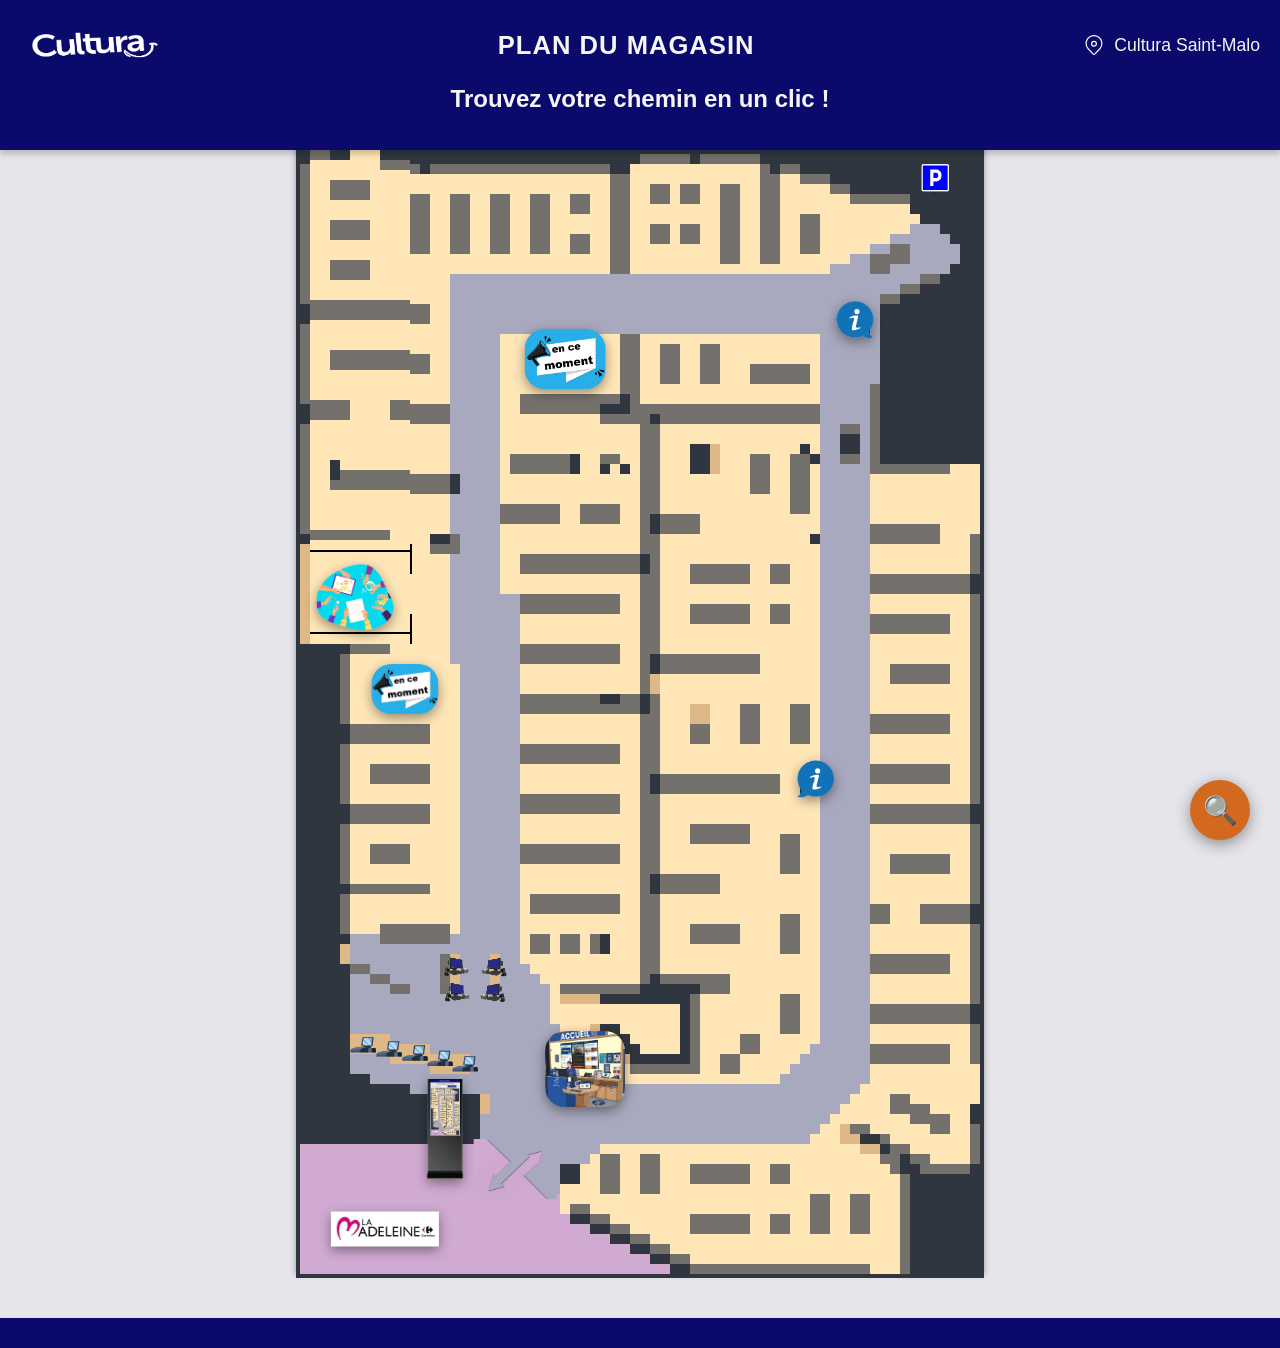
==== index.html @ d707e1c8 "Add files via upload" ====
<!DOCTYPE html>
<html lang="fr">
<head>
    <meta charset="UTF-8">
    <meta name="viewport" content="width=device-width, initial-scale=1.0">
    <title>Projet Stage Prepa.Num.</title>
    <link rel="manifest" href="manifest.json">
    <link rel="stylesheet" href="./css/styles.css">
    <script src="data/dataProduitsCultura.js" defer></script>
    <script src="data/dataPlanMagasin.js" defer></script>
    <script src="./data/dataetiquettagerayon.js" defer></script>
    <script src="./data/datatrajets.js" defer></script>
    <script src="./js/script.js" defer></script>
</head>

<body>
    <!-- Zone En-Tête -->
    <header class="headerDocument">
        <a href="/index.html" class="imglink">
            <img src="./img/logo_cultura.png" alt="Logo Cultura blanc" width="150" height="50">
        </a>
        
        <h1 class="titreDocument">Plan du magasin</h1>
        
        <address class="adresseMagasin">
            <img src="./img/icon_local.svg" alt="Icône de localisation blanc" width="24" height="24">
            <span>Cultura Saint-Malo</span>
        </address>

        <h2 class="sousTitreDocument">Trouvez votre chemin en un clic !</h2>
    </header>

    <!-- Début du contenu principal -->
    <main>
        <!-- Zone de recherche -->        
        <button 
         type="button" 
        id="boutonFlottant" 
        onclick="ouvrirPopup()"
        aria-label="Ouvrir la recherche de rayon"
        title="Cliquez pour ouvrir le formulaire de recherche"
        >🔍</button>

        <button type="button"
        id="boutonEffacer" 
        onclick="effacerTrajetManuel()"
        aria-label="Effacer le trajet affiché"
        title="Cliquez pour effacer le trajet affiché"
        >❌ Effacer le trajet</button>

        <div 
            id="popupRecherche" 
            class="fenetre-modal"
            role="dialog"
            aria-labelledby="popupTitle"
            aria-modal="true"
        >
            <div class="contenu-modal">
                <span 
                    class="croixFermer" 
                    onclick="fermerPopup()"
                    role="button"
                    tabindex="0"
                    aria-label="Fermer la modale"
                    onkeydown="if(event.key==='Enter' || event.key===' ') fermerPopup()"
                >&times;</span>
                
                <h3 id="popupTitle" style="color: #2F3640; margin-top: 0;">Que cherchez-vous ? 🗺️</h3>
                
                <div class="barreDeRecherche">
                    <label for="saisieUtilisateur" style="display: none;">Rechercher un rayon</label>
                    <input 
                        type="text" 
                        id="saisieUtilisateur" 
                        list="suggestionsRayons" 
                        placeholder="Rechercher un rayon..."
                        aria-describedby="messageInfo"
                        aria-label="Champ de recherche de rayon"
                    >
                    <!-- Datalist pour l'autocomplétion -->
                    <datalist id="suggestionsRayons"></datalist>
                    
                    <button 
                        type="button" 
                        id="boutonChercher" 
                        onclick="lancerRecherche()"
                        aria-label="Rechercher le chemin vers le rayon"
                    >Trouver le chemin</button>
                    <p id="messageInfo" role="status" aria-live="polite"></p>
                </div>
            </div>
        </div>

        <!-- Mise en forme du Plan : grille générée par JavaScript -->
        <div 
            class="magasinContainer" 
            id="grilleMagasin"
            role="img"
            aria-label="Plan du magasin Cultura avec zones interactives représentant les rayons"
        >

            <img 
                src="./img/borneTactile.png" 
                alt="Borne de recherche interactive" 
                class="maBorne" 
                id="maBorne"
                aria-label="Borne d'accueil"
            >
            <img 
                src="./img/accueilCultura_ia.jpg" 
                alt="Accueil magasin"
                class="accueilMagasin"
                id="accueilMagasin"
                aria-label="Accueil du magasin avec une hôtesse d'accueil virtuelle"
            >
            <img
                src="./img/imgAtelier.png" 
                alt="Atelier" 
                class="atelier"
                id="atelier"
                aria-label="Zone de l'atelier de loisirs créatifs"
            >
            <img
                src="./img/imgOffresPromo.png" 
                alt="Zone opérations 1" 
                class="zoneOP1"
                id="zoneOP1"
                aria-label="Zone d'offres promotionnelles 1"
            >
            <img 
                src="./img/imgOffresPromo.png" 
                alt="Zone opérations 2"
                class="zoneOP2"
                id="zoneOP2"
                aria-label="Zone d'offres promotionnelles 2"
            >
            <img 
                src="./img/flecheDirection.png" 
                alt="Flèche direction"
                class="flecheDirection"
                id="flecheDirection"
                aria-label="Flèche indiquant la direction à suivre"
            >
            <img 
                src="./img/CaissesAutomatiques.png" 
                alt="Caisses automatiques"
                class="caissesAutomatiques"
                id="caissesAutomatiques"
                aria-label="Zone des caisses automatiques"
            >
            <img 
                src="./img/CaissesLigne.png" 
                alt="Ligne de caisses" 
                class="caissesLigne"
                id="caissesLigne"
                aria-label="Zone de la ligne de caisses"
            >
            <img 
                src="./img/BulleInfoDroit.png" 
                alt="Information accueil Librairie" 
                class="accueilLibrairie"
                id="accueilLibrairie"
                aria-label="Information sur l'accueil de la librairie"
            >
            <img 
                src="./img/BulleInfoGauche.png" 
                alt="Information accueil Mvln" 
                class="accueilMvln"
                id="accueilMvln"
                aria-label="Information sur l'accueil de la musique et du cinéma"
            >
            <img 
                src="./img/iconParking.svg" 
                alt="Parking à proximité" 
                class="Parking" 
                id="Parking"
                aria-label="Indication de parking à proximité du magasin"
            >
            <img 
                src="./img/logo_LaMadeleine.jpg" 
                alt="Galerie La Madeleine & Carrefour" 
                class="laMadeleine" 
                id="laMadeleine"
                aria-label="Logo de la Galerie La Madeleine & Carrefour"
            >
    </div>
        <!-- Infobulle flottante affichée au survol des rayons -->
        <div 
            id="infobulle-rayon" 
            class="infobulle hidden"
            role="tooltip"
            aria-live="polite"
        ></div>
    </main>

    <!-- Zone Pied de Page -->
    <footer>
    </footer>
</body>
</html>
---- css/styles.css ----
/* VARIABLES & RESET */
:root {
    --couleur-primaire: rgb(10, 10, 108);
    --couleur-secondaire: chocolate;
    --fond-page: rgb(229, 229, 235);
    --text-blanc: whitesmoke;
}

body {
    background-color: var(--fond-page);
    font-family: 'Segoe UI', Roboto, Helvetica, Arial, sans-serif;
    margin: 0;
    padding: 0;
}



/*EN-TÊTE & PIED DE PAGE */
header, footer {
    display: flex;
    align-items: center;
    background-color: var(--couleur-primaire);
    color: var(--text-blanc);
    padding: 15px 40px;
    box-shadow: 0 4px 6px rgba(0, 0, 0, 0.2);
}

header {
    position: sticky;
    top: 0;
    z-index: 4000;
    justify-content: space-between;
    height: 150px;
    box-sizing: border-box;
}

.headerDocument {
    display: flex;
    flex-wrap: wrap; /* Autorise les éléments à passer à la ligne */
    justify-content: space-between; /* Espace le logo, le h1 et l'adresse sur la première ligne */
    align-items: center; /* Centre verticalement les éléments de la première ligne */
    padding: 20px; /* Optionnel : pour aérer l'en-tête */
}

.imglink {
    display: flex;  /* Évite les marges fantômes sous l'image */
}

.imglink img {
    transition: transform 0.3s ease; /* Rend le zoom du logo fluide et doux */
    will-change: transform; /* Optimisation GPU */
}

.imglink:hover img {
    transform: scale(1.05); /* Léger zoom au survol */
}

.titreDocument {
    margin: 0;
    font-size: 1.6rem;
    text-transform: uppercase;
    letter-spacing: 1px;
    text-align: center;
    flex-grow: 1; /* Permet au h1 de prendre l'espace central disponible */
}

.sousTitreDocument {
    width: 100%; /* Force l'élément à prendre toute la largeur, le poussant en dessous */
    text-align: center; 
    margin-top: 15px; 
}

.adresseMagasin {
    display: flex;
    align-items: center;
    gap: 8px;
    font-style: normal;
    font-size: 1.1rem;
    font-weight: 500;
}

.adresseMagasin img {
    filter: brightness(0) invert(0.96); /* Blanchit l'icône SVG pour l'en-tête */
}

/* RECHERCHE & MODALE */
#boutonFlottant {
    position: fixed;
    bottom:60px;
    right: 30px;
    width: 60px;
    height: 60px;
    border-radius: 50%;
    background-color: var(--couleur-secondaire);
    color: white;
    border: none;
    box-shadow: 0 4px 15px rgba(0, 0, 0, 0.4);
    cursor: pointer;
    z-index: 5000;
    font-size: 28px;
    display: flex;
    align-items: center;
    justify-content: center;
    transition: all 0.3s ease;
}

#boutonFlottant:hover {
    transform: scale(1.1);
}

#boutonFlottant:active {
    transform: scale(0.95);
}

.fenetre-modal {
    display: none;
    position: fixed;
    top: 0;
    left: 0;
    width: 100%;
    height: 100%;
    background-color: rgba(0, 0, 0, 0.6);
    z-index: 6000;
    place-items: center;
}

.fenetre-modal.show {
    display: grid;
}

.contenu-modal {
    background: white;
    padding: 25px;
    border-radius: 15px;
    width: 90%;
    max-width: 400px;
    position: relative;
    box-shadow: 0 5px 25px rgba(0, 0, 0, 0.5);
    animation: slideIn 0.3s ease;
}

/* Bouton pour effacer le trajet */
#boutonEffacer {
    position: fixed;
    bottom: 20px;
    left: 30px;
    padding: 15px 25px;
    border-radius: 30px;
    background-color: var(--couleur-primaire);
    color: var(--text-blanc);
    border: none;
    box-shadow: 0 4px 15px rgba(0, 0, 0, 0.4);
    cursor: pointer;
    z-index: 5000;
    font-size: 16px;
    font-weight: bold;
    /* Le bouton est invisible par défaut et placé un peu plus bas */
    opacity: 0;
    visibility: hidden;
    transform: translateY(20px);
    transition: all 0.3s ease;
}

/* Classe ajoutée par le JavaScript pour faire apparaître le bouton */
#boutonEffacer.visible {
    opacity: 1;
    visibility: visible;
    transform: translateY(0); /* Le bouton remonte doucement à sa place */
}

#boutonEffacer:active {
    transform: scale(0.95);
}

@keyframes slideIn {
    from {
        opacity: 0;
        transform: translateY(-20px);
    }
    to {
        opacity: 1;
        transform: translateY(0);
    }
}

/* Bouton fermer (la croix de la pop-up) */
.croixFermer {
    position: absolute;
    top: 10px;
    right: 15px;
    font-size: 30px;
    color: #aaa;
    cursor: pointer;
    transition: color 0.2s;
    user-select: none;
}

.croixFermer:hover {
    color: black;
}

.croixFermer:focus {
    outline: 2px solid var(--couleur-primaire);
    outline-offset: 2px;
}

.barreDeRecherche {
    display: flex;
    flex-direction: column;
    gap: 12px;
}

.barreDeRecherche input {
    padding: 12px;
    border: 2px solid #ccc;
    border-radius: 6px;
    font-size: 14px;
    font-family: inherit;
    transition: border-color 0.3s;
}

.barreDeRecherche input:focus {
    outline: none;
    border-color: var(--couleur-primaire);
    box-shadow: 0 0 0 3px rgba(10, 10, 108, 0.1);
}

.barreDeRecherche input::placeholder {
    color: #999;
}

.barreDeRecherche button {
    padding: 12px 20px;
    background-color: var(--couleur-primaire);
    color: white;
    border: none;
    border-radius: 6px;
    cursor: pointer;
    font-size: 14px;
    font-weight: bold;
    min-height: 44px;
}

.barreDeRecherche button:focus {
    outline: 2px solid var(--couleur-secondaire);
    outline-offset: 2px;
}

.barreDeRecherche button:hover {
    transform: translateY(-2px);
    box-shadow: 0 6px 20px rgba(0, 0, 0, 0.3);
}

.barreDeRecherche button:active {
    transform: translateY(0);
}

#messageInfo {
    min-height: 20px;
    font-size: 12px;
    margin: 0;
    font-weight: 500;
}

/*PLAN DU MAGASIN & ICÔNES SUPERPOSÉES */
.magasinContainer {
    transform: scaleY(-1);
    display: grid;
    grid-template-columns: repeat(68, 10px);
    grid-template-rows: repeat(112, 10px);
    min-height: 1100px;
    width: max-content;
    margin: 0 auto 40px auto;
    border: 4px solid #2F3640;
    box-shadow: 0 4px 6px rgba(0, 0, 0, 0.35);
    position: relative;
}

/* 1. On prépare les cases du plan pour qu'elles puissent retenir une image */
.magasinContainer > div > div {
    width: 10px;
    height: 10px;
    position: relative; /* CRUCIAL : L'image se calera par rapport à cette case */
}

.magasinContainer img {
    position: absolute;
    top: 50%;
    left: 50%;
    /* Le translate centre l'image, le scaleY(-1) la remet à l'endroit */
    transform: translate(-50%, -50%) scaleY(-1);
    pointer-events: none;
    object-fit: contain;

    
}


#maBorne {
    width: auto; 
    height: 100px;
    filter: drop-shadow(0px 4px 6px rgba(0,0,0,0.4));
    animation: battement 2s infinite;
}
#flecheDirection {
    width: auto; 
    height: 60px;
}
#accueilMagasin {
    width: 80px; 
    height: auto;
    border-radius: 20px;
    filter: drop-shadow(0px 4px 6px rgba(0,0,0,0.4));
}
#atelier {
    width: auto; 
    height: 70px;
    border-radius: 20px;
    filter: drop-shadow(0px 4px 6px rgba(0,0,0,0.4));
}
#zoneOP1 {
    width: auto; 
    height: 60px;
    border-radius: 20px;
    filter: drop-shadow(0px 4px 6px rgba(0,0,0,0.4));
}
#zoneOP2 {
    width: auto; 
    height: 50px;
    border-radius: 20px;
    filter: drop-shadow(0px 4px 6px rgba(0,0,0,0.4));
}

#caissesAutomatiques {
    width: auto; 
    height: 50px;
}
#caissesLigne {
    width: auto; 
    height: 80px;
}
#accueilLibrairie {
    width: auto; 
    height: 40px;
    filter: drop-shadow(0px 4px 6px rgba(0,0,0,0.4));
}
#accueilMvln {
    width: auto; 
    height: 40px;
    filter: drop-shadow(0px 4px 6px rgba(0,0,0,0.4));
}
#Parking {
    width: auto; 
    height: 30px;
}
#laMadeleine {
    width: auto; 
    height: 35px;
    filter: drop-shadow(0px 4px 6px rgba(0,0,0,0.4));
}



/* Animations visuelles */
@keyframes battement {
    0%, 100% { 
        opacity: 1; 
        transform: translate(-50%, -50%) scaleY(-1) scale(1); 
    }
    50% { 
        opacity: 0.7; 
        /* On garde le centrage et l'inversion, on ajoute juste le rétrécissement */
        transform: translate(-50%, -50%) scaleY(-1) scale(0.95); 
    }
}

@keyframes trajetBrillance {
    0%, 100% {
        box-shadow: inset 0 0 5px var(--couleur-secondaire);
    }
    50% {
        box-shadow: inset 0 0 10px var(--couleur-secondaire), 0 0 8px var(--couleur-secondaire);
    }
}

/* Animation d'apparition douce */
@keyframes fadeIn {
    from { opacity: 0;}
    to { opacity: 1; }
}

@keyframes pulsationCible {
    0% {
        transform: scale(1);
        box-shadow: 0 0 0 0 rgba(210, 105, 30, 0.7); 
    }
    70% {
        transform: scale(1.6); 
        box-shadow: 0 0 0 10px rgba(210, 105, 30, 0); 
    }
    100% {
        transform: scale(1);
        box-shadow: 0 0 0 0 rgba(210, 105, 30, 0);
    }
}

/* Textures et classes de base */
.magasinContainer > div > div {
    width: 10px;
    height: 10px;
    z-index: 5;
}

/* Raccourci pour les bords */
.borderTop { border-top: 2px solid black; background-color: #ffe6b7; }
.borderBottom { border-bottom: 2px solid black; background-color: #ffe6b7; }
.borderLeft { border-left: 2px solid black; background-color: #ffe6b7; }

/* Textures */
.black { background-color: #2F3640; }
.parquet { background-color: #ffe6b7; }
.moquette { background-color: rgb(168, 168, 190); }
.galerie { background-color: #d0aad1; }

.rayon { background-color: #74706c; cursor: pointer; transition: 0.2s; }
.rayon:hover { background-color: #a09c98; }

.bois { background-color: burlywood; cursor: pointer; transition: 0.2s; }
.bois:hover { background-color: #edc9af; }

.trajetAllume {
    background-color: var(--couleur-secondaire) !important;
    box-shadow: inset 0 0 5px var(--couleur-secondaire) !important;
    transition: background-color 0.5s ease, box-shadow 0.5s ease;
    animation: trajetBrillance 1.5s ease-in-out infinite;
}

.cibleAtteinte {
    background-color: #ff3333 !important; 
    border-radius: 50%; /* Arrondit la case pour faire un point de repère */
    animation: pulsationCible 1.5s infinite;
    z-index: 50; /* Passe au-dessus des autres cases */
    position: relative; /* Nécessaire pour que le z-index fonctionne */
}

/* NFOBULLE FLOTTANTE */
.infobulle {
    position: fixed;
    background-color: rgba(0, 47, 108, 0.9);
    color: white;
    padding: 8px 14px;
    border-radius: 8px;
    font-size: 14px;
    font-weight: bold;
    pointer-events: none;
    z-index: 9999;
    box-shadow: 0 4px 10px rgba(0, 0, 0, 0.3);
    white-space: nowrap;
    opacity: 1;
    transition: opacity 0.2s ease-in-out;
}

.infobulle.hidden {
    opacity: 0;
    visibility: hidden;
}

.zone-interactive {
    cursor: pointer;
}



/* RESPONSIVE & MOBILE */
@media (max-width: 1024px) {
    .magasinContainer, .calqueImages {
        grid-template-columns: repeat(68, 10px);
        grid-template-rows: repeat(118, 10px);
    }

    .magasinContainer > div > div {
        width: 12px;
        height: 12px;
    }
}

@media (max-width: 768px) {
    header {
        height: auto;
        flex-direction: column;
        gap: 10px;
        padding: 10px 20px;
    }

    .headerDocument {
        flex-direction: column;
        gap: 10px;
    }

    .imglink img {
        width: 120px;
        height: auto;
    }

    .titreDocument {
        font-size: 1.3rem;
        width: 100%;
    }

    .adresseMagasin {
        font-size: 0.95rem;
        width: 100%;
        justify-content: center;
    }

    .sousTitreDocument {
        font-size: 0.95rem;
    }

    /* Plan du magasin : adapter la taille sur petit écran */
    .magasinContainer, .calqueImages {
        grid-template-columns: repeat(68, 10px);
        grid-template-rows: repeat(118, 10px);
    }
    .magasinContainer {
        min-height: auto;
        margin-bottom: 20px;
    }

    .magasinContainer > div > div {
        width: 10px;
        height: 10px;
    }

    /* Bouton flottant accessible au touch */
    #boutonFlottant {
        width: 56px;
        height: 56px;
        bottom: 20px;
        right: 20px;
        font-size: 24px;
    }

    /* Modale responsive */
    .contenu-modal {
        width: 95%;
        padding: 20px;
        max-width: 100%;
    }

    .barreDeRecherche input,
    .barreDeRecherche button {
        font-size: 16px; /* Évite le zoom sur iOS */
        min-height: 44px; /* Zone touchable WCAG */
    }

    /* Infobulle plus compacte */
    .infobulle {
        font-size: 12px;
        padding: 6px 10px;
        max-width: 85vw;
    }

    /* Images icônes légèrement réduites */
    .icon-overlay {
        max-width: 24px;
        max-height: 24px;
    }
}

@media (max-width: 480px) {
    body {
        font-size: 14px;
    }

    header {
        padding: 8px 15px;
    }

    .titreDocument {
        font-size: 1.1rem;
    }

    .adresseMagasin {
        font-size: 0.85rem;
    }

    /* Plan encore plus compact */
    .magasinContainer, .calqueImages {
        grid-template-columns: repeat(68, 8px);
        grid-template-rows: repeat(118, 8px);
    }

    .magasinContainer {
        border-width: 2px;
        grid-auto-rows: 8px;
    }

    .magasinContainer > div > div {
        width: 8px;
        height: 8px;
    }

    #boutonFlottant {
        width: 50px;
        height: 50px;
        font-size: 20px;
    }

    .contenu-modal {
        padding: 15px;
        border-radius: 10px;
    }

    .barreDeRecherche {
        gap: 10px;
    }

    .barreDeRecherche input,
    .barreDeRecherche button {
        font-size: 16px;
        padding: 10px;
        min-height: 44px;
    }

    .infobulle {
        font-size: 11px;
        padding: 5px 8px;
    }
}
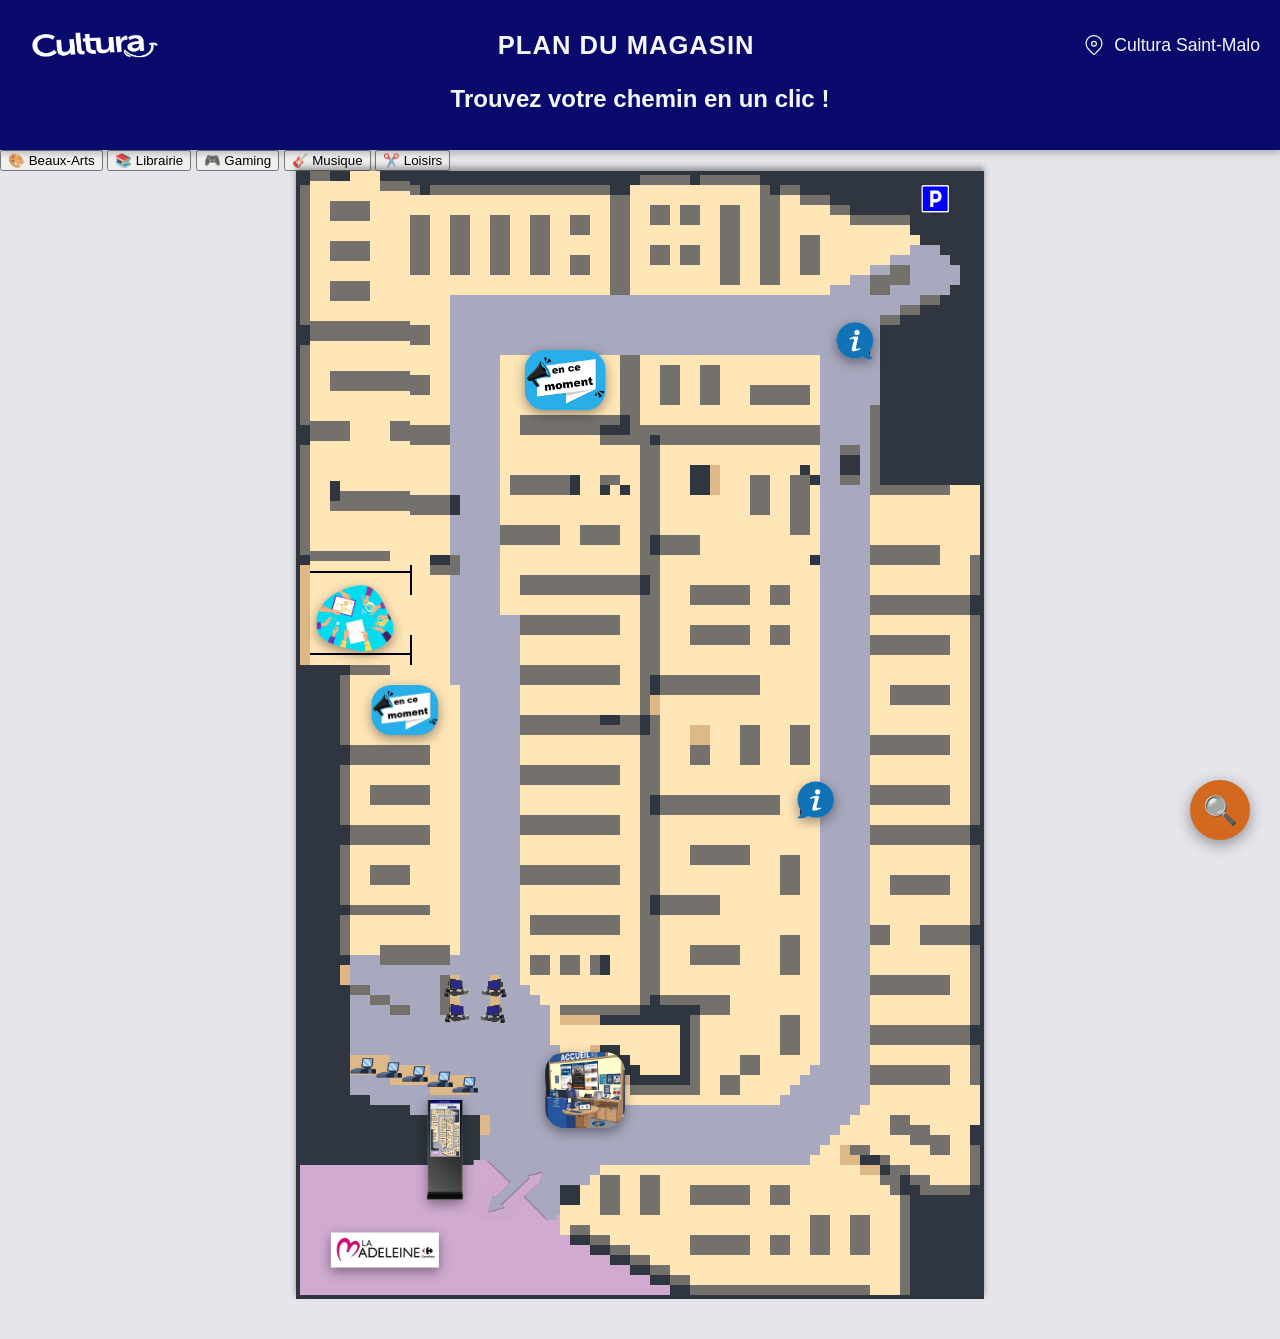
==== commit d8e71fff: "Refactor index.html structure and layout" ====
--- a/index.html
+++ b/index.html
@@ -31,7 +31,17 @@
     </header>
 
     <!-- Début du contenu principal -->
-    <main>
+    <main class="layout-principal">
+        <aside class="colonne-gauche">
+            <div class="univers-container">
+                <button class="btn-univers" onclick="filtrerParUnivers('Beaux-Arts')">🎨 Beaux-Arts</button>
+                <button class="btn-univers" onclick="filtrerParUnivers('Livre')">📚 Librairie</button>
+                <button class="btn-univers" onclick="filtrerParUnivers('Gaming')">🎮 Gaming</button>
+                <button class="btn-univers" onclick="filtrerParUnivers('Musique')">🎸 Musique</button>
+                <button class="btn-univers" onclick="filtrerParUnivers('Loisirs Créatifs Adultes')">✂️ Loisirs</button>
+            </div>
+        </aside>
+
         <!-- Zone de recherche -->        
         <button 
          type="button" 
@@ -48,13 +58,7 @@
         title="Cliquez pour effacer le trajet affiché"
         >❌ Effacer le trajet</button>
 
-        <div 
-            id="popupRecherche" 
-            class="fenetre-modal"
-            role="dialog"
-            aria-labelledby="popupTitle"
-            aria-modal="true"
-        >
+        <div id="popupRecherche" class="fenetre-modal" role="dialog" aria-labelledby="popupTitle" aria-modal="true">
             <div class="contenu-modal">
                 <span 
                     class="croixFermer" 
@@ -91,11 +95,9 @@
             </div>
         </div>
 
+        <div class="colonne-droite">
         <!-- Mise en forme du Plan : grille générée par JavaScript -->
-        <div 
-            class="magasinContainer" 
-            id="grilleMagasin"
-            role="img"
+        <div  class="magasinContainer" id="grilleMagasin" role="img"
             aria-label="Plan du magasin Cultura avec zones interactives représentant les rayons"
         >
 
@@ -191,10 +193,9 @@
             role="tooltip"
             aria-live="polite"
         ></div>
+
+        </div>
     </main>
 
-    <!-- Zone Pied de Page -->
-    <footer>
-    </footer>
 </body>
-</html>+</html>
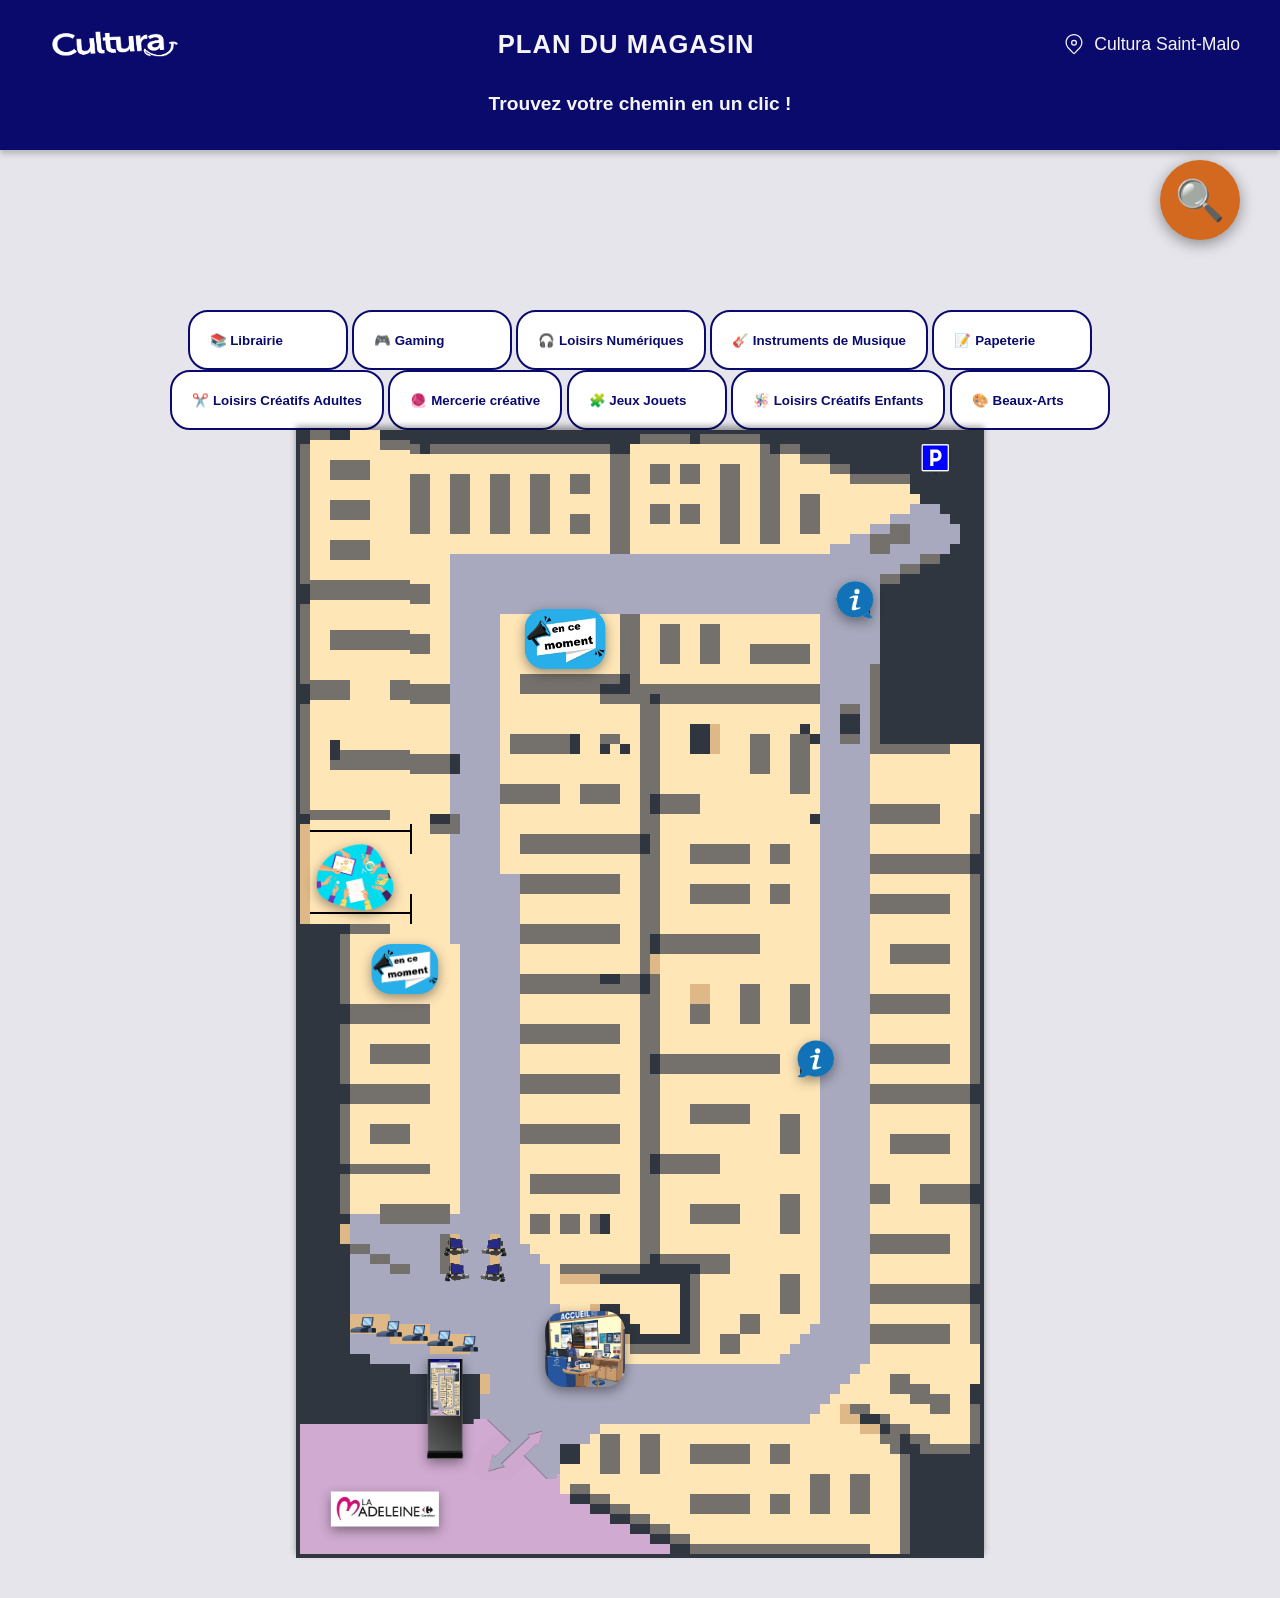
==== commit 1e806383: "Fix HTML structure and update button functionalities" ====
--- a/index.html
+++ b/index.html
@@ -31,24 +31,27 @@
     </header>
 
     <!-- Début du contenu principal -->
-    <main class="layout-principal">
-        <aside class="colonne-gauche">
-            <div class="univers-container">
-                <button class="btn-univers" onclick="filtrerParUnivers('Beaux-Arts')">🎨 Beaux-Arts</button>
-                <button class="btn-univers" onclick="filtrerParUnivers('Livre')">📚 Librairie</button>
-                <button class="btn-univers" onclick="filtrerParUnivers('Gaming')">🎮 Gaming</button>
-                <button class="btn-univers" onclick="filtrerParUnivers('Musique')">🎸 Musique</button>
-                <button class="btn-univers" onclick="filtrerParUnivers('Loisirs Créatifs Adultes')">✂️ Loisirs</button>
-            </div>
-        </aside>
-
-        <!-- Zone de recherche -->        
+    <main>
+        <div class="universContainerRight">
+            <button class="btn-univers" onclick="filtrerParUnivers('Livre')" title="Faire une recherche par univers">📚 Librairie</button>
+            <button class="btn-univers" onclick="filtrerParUnivers('Gaming')" title="Faire une recherche par univers">🎮 Gaming</button>
+            <button class="btn-univers" onclick="filtrerParUnivers('Loisirs Numériques')" title="Faire une recherche par univers">🎧 Loisirs Numériques</button>
+            <button class="btn-univers" onclick="filtrerParUnivers('Instruments Musique')" title="Faire une recherche par univers">🎸 Instruments de Musique</button>
+            <button class="btn-univers" onclick="filtrerParUnivers('Papeterie')" title="Faire une recherche par univers">📝 Papeterie</button>
+        </div>
+        <div class="universContainerLeft">
+            <button class="btn-univers" onclick="filtrerParUnivers('Loisirs Créatifs Adultes')" title="Faire une recherche par univers">✂️ Loisirs Créatifs Adultes</button>
+            <button class="btn-univers" onclick="filtrerParUnivers('Mercerie Couture')" title="Faire une recherche par univers">🧶 Mercerie créative</button>
+            <button class="btn-univers" onclick="filtrerParUnivers('Jeux Jouets')" title="Faire une recherche par univers">🧩 Jeux Jouets</button>
+            <button class="btn-univers" onclick="filtrerParUnivers('Loisirs Créatifs Enfants')" title="Faire une recherche par univers">🪅 Loisirs Créatifs Enfants</button>
+            <button class="btn-univers" onclick="filtrerParUnivers('Beaux-Arts')" title="Faire une recherche par univers">🎨 Beaux-Arts</button>
+        </div>
         <button 
-         type="button" 
-        id="boutonFlottant" 
-        onclick="ouvrirPopup()"
-        aria-label="Ouvrir la recherche de rayon"
-        title="Cliquez pour ouvrir le formulaire de recherche"
+            type="button" 
+            id="boutonFlottant" 
+            onclick="ouvrirPopup()"
+            aria-label="Ouvrir la recherche de rayon"
+            title="Cliquez pour ouvrir le formulaire de recherche"
         >🔍</button>
 
         <button type="button"
@@ -56,7 +59,7 @@
         onclick="effacerTrajetManuel()"
         aria-label="Effacer le trajet affiché"
         title="Cliquez pour effacer le trajet affiché"
-        >❌ Effacer le trajet</button>
+        >❌ Effacer la recherche</button>
 
         <div id="popupRecherche" class="fenetre-modal" role="dialog" aria-labelledby="popupTitle" aria-modal="true">
             <div class="contenu-modal">
@@ -66,13 +69,15 @@
                     role="button"
                     tabindex="0"
                     aria-label="Fermer la modale"
-                    onkeydown="if(event.key==='Enter' || event.key===' ') fermerPopup()"
-                >&times;</span>
-                
-                <h3 id="popupTitle" style="color: #2F3640; margin-top: 0;">Que cherchez-vous ? 🗺️</h3>
-                
-                <div class="barreDeRecherche">
-                    <label for="saisieUtilisateur" style="display: none;">Rechercher un rayon</label>
+                 onkeydown="if(event.key==='Enter' || event.key===' ') fermerPopup()"
+            >&times;</span>
+    
+            <h3 id="popupTitle" style="color: #2F3640; margin-top: 0;">Que cherchez-vous ? 🗺️</h3>
+    
+            <div class="barreDeRecherche">
+                <label for="saisieUtilisateur" style="display: none;">Rechercher un rayon</label>
+        
+        
                     <input 
                         type="text" 
                         id="saisieUtilisateur" 
@@ -81,26 +86,26 @@
                         aria-describedby="messageInfo"
                         aria-label="Champ de recherche de rayon"
                     >
-                    <!-- Datalist pour l'autocomplétion -->
-                    <datalist id="suggestionsRayons"></datalist>
-                    
-                    <button 
-                        type="button" 
-                        id="boutonChercher" 
-                        onclick="lancerRecherche()"
-                        aria-label="Rechercher le chemin vers le rayon"
+            
+
+                <datalist id="suggestionsRayons"></datalist>
+        
+                <button 
+                    type="button" 
+                    id="boutonChercher" 
+                    onclick="lancerRecherche()"
+                    aria-label="Rechercher le chemin vers le rayon"
                     >Trouver le chemin</button>
                     <p id="messageInfo" role="status" aria-live="polite"></p>
                 </div>
             </div>
-        </div>
-
-        <div class="colonne-droite">
+        
+        </div><!-- Zone de recherche --> 
+
         <!-- Mise en forme du Plan : grille générée par JavaScript -->
         <div  class="magasinContainer" id="grilleMagasin" role="img"
             aria-label="Plan du magasin Cultura avec zones interactives représentant les rayons"
         >
-
             <img 
                 src="./img/borneTactile.png" 
                 alt="Borne de recherche interactive" 
@@ -185,17 +190,13 @@
                 id="laMadeleine"
                 aria-label="Logo de la Galerie La Madeleine & Carrefour"
             >
-    </div>
+            
+            
+        </div>
+
         <!-- Infobulle flottante affichée au survol des rayons -->
-        <div 
-            id="infobulle-rayon" 
-            class="infobulle hidden"
-            role="tooltip"
-            aria-live="polite"
-        ></div>
-
+        <div id="infobulle-rayon" class="infobulle hidden" role="tooltip"aria-live="polite">
         </div>
     </main>
-
 </body>
-</html>
+</html> 
--- a/css/styles.css
+++ b/css/styles.css
@@ -13,10 +13,43 @@
     padding: 0;
 }
 
+main {
+    padding-top: 160px; 
+    display: flex;
+    flex-direction: column;
+    align-items: center;
+}
+
+.layout-principal {
+    display: grid;
+    /* 200px pour la colonne boutons, 1fr pour le reste de l'espace disponible */
+    grid-template-columns: 100px 1fr;
+    height: 100vh; /* Prend toute la hauteur de l'écran */
+    gap: 20px;
+    padding: 20px;
+}
+.colonne-gauche {
+    /* Garde les boutons fixés en haut à gauche */
+    position: sticky;
+    top: 150px; 
+    height: fit-content;
+}
+
+.univers-container {
+    display: flex;
+    flex-direction: column;
+    gap: 15px;
+}
+
+.colonne-droite {
+    /* Le plan s'adapte automatiquement à l'espace restant */
+    overflow: auto; 
+    width: 100%;
+}
 
 
 /*EN-TÊTE & PIED DE PAGE */
-header, footer {
+header {
     display: flex;
     align-items: center;
     background-color: var(--couleur-primaire);
@@ -39,7 +72,46 @@
     flex-wrap: wrap; /* Autorise les éléments à passer à la ligne */
     justify-content: space-between; /* Espace le logo, le h1 et l'adresse sur la première ligne */
     align-items: center; /* Centre verticalement les éléments de la première ligne */
-    padding: 20px; /* Optionnel : pour aérer l'en-tête */
+}
+
+
+.univers-container {
+    position: fixed;       /* Reste fixe par rapport à la fenêtre */
+    left: 10px;            /* Collé à gauche */
+    top: 180px;            /* Ajuste selon la hauteur de ton header */
+    z-index: 5000;
+    
+    display: flex;
+    flex-direction: column; /* C'est cette ligne qui met les boutons en colonne */
+    gap: 10px;              /* Espace entre les boutons */
+    
+    /* Pas besoin de justify-content ou flex-wrap ici */
+}
+
+.btn-univers {
+    min-width: 160px;
+    min-height: 60px;
+    padding: 12px 20px;
+    border-radius: 20px;
+    border: 2px solid var(--couleur-primaire);
+    background-color: #ffffff;
+    color: var(--couleur-primaire);
+    font-weight: bold;
+    cursor: pointer;
+    transition: all 0.3s ease; 
+    outline: none;
+    text-align: left;       /* Optionnel : aligne le texte à gauche dans le bouton */
+}
+
+.btn-univers:hover {
+    background-color: var(--couleur-primaire); 
+    color: #ffffff;   
+    transform: translateY(-5px) scale(1.05);
+    box-shadow: 0 5px 15px rgba(0,0,0,0.2); 
+}
+
+.btn-univers:active {
+    transform: translateY(0) scale(0.95); /* Le bouton s'écrase légèrement au clic */
 }
 
 .imglink {
@@ -67,7 +139,7 @@
 .sousTitreDocument {
     width: 100%; /* Force l'élément à prendre toute la largeur, le poussant en dessous */
     text-align: center; 
-    margin-top: 15px; 
+    font-size: 1.2rem;
 }
 
 .adresseMagasin {
@@ -83,21 +155,22 @@
     filter: brightness(0) invert(0.96); /* Blanchit l'icône SVG pour l'en-tête */
 }
 
+
 /* RECHERCHE & MODALE */
 #boutonFlottant {
+    z-index: 5000;
     position: fixed;
-    bottom:60px;
-    right: 30px;
-    width: 60px;
-    height: 60px;
+    top : 160px;
+    right: 40px;
+    width: 80px;
+    height: 80px;
     border-radius: 50%;
     background-color: var(--couleur-secondaire);
     color: white;
     border: none;
     box-shadow: 0 4px 15px rgba(0, 0, 0, 0.4);
     cursor: pointer;
-    z-index: 5000;
-    font-size: 28px;
+    font-size: 40px;
     display: flex;
     align-items: center;
     justify-content: center;
@@ -139,11 +212,13 @@
     animation: slideIn 0.3s ease;
 }
 
+
+
 /* Bouton pour effacer le trajet */
 #boutonEffacer {
     position: fixed;
     bottom: 20px;
-    left: 30px;
+    right: 30px;
     padding: 15px 25px;
     border-radius: 30px;
     background-color: var(--couleur-primaire);
@@ -627,4 +702,4 @@
         font-size: 11px;
         padding: 5px 8px;
     }
-}+}
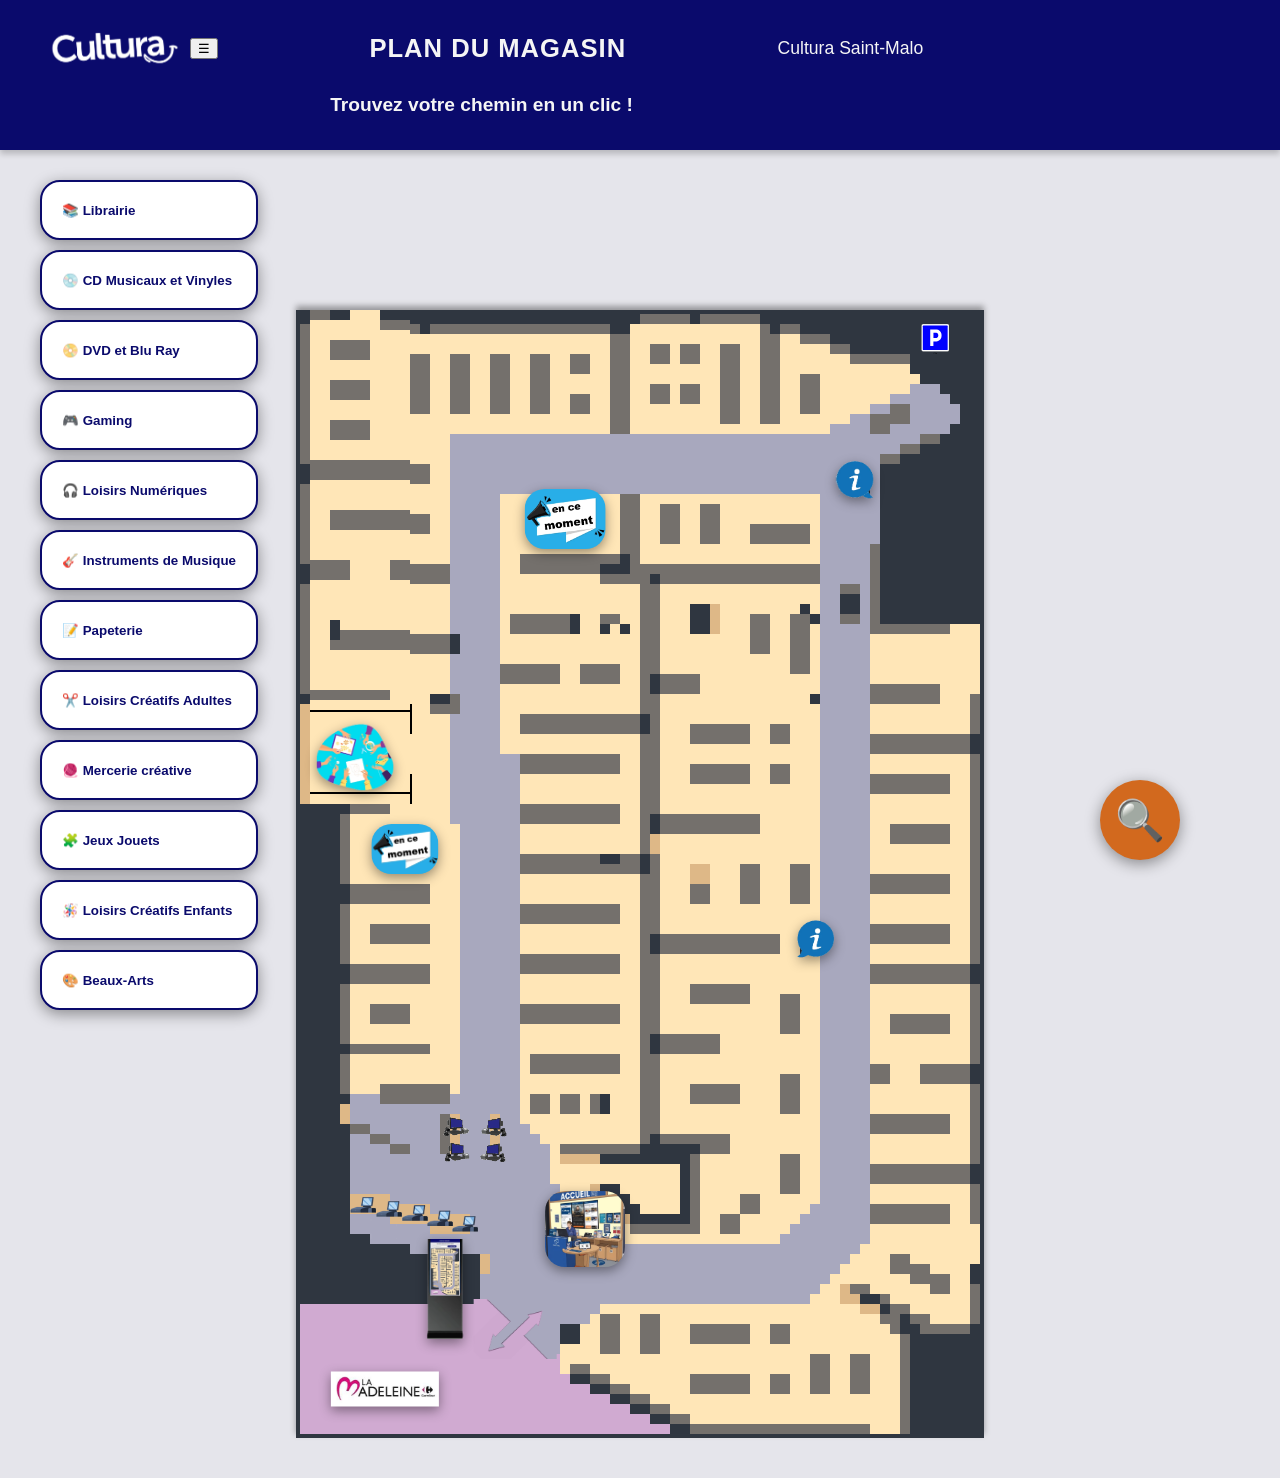
==== commit 5cebd54c: "Refactor index.html structure and update elements" ====
--- a/index.html
+++ b/index.html
@@ -9,57 +9,43 @@
     <script src="data/dataProduitsCultura.js" defer></script>
     <script src="data/dataPlanMagasin.js" defer></script>
     <script src="./data/dataetiquettagerayon.js" defer></script>
-    <script src="./data/datatrajets.js" defer></script>
+   <!-- <script src="./data/datatrajets.js" defer></script> --> 
     <script src="./js/script.js" defer></script>
 </head>
 
 <body>
     <!-- Zone En-Tête -->
-    <header class="headerDocument">
-        <a href="/index.html" class="imglink">
-            <img src="./img/logo_cultura.png" alt="Logo Cultura blanc" width="150" height="50">
-        </a>
+    <header>
+        <div class="headerDocument">
+            <a href="/index.html" class="imglink"><img src="./img/logo_cultura.png" alt="Logo Cultura" width="150px"></a>
+             <button id="menuToggle" aria-label="Ouvrir le menu">☰</button>
+             
+            <h1 class="titreDocument">Plan du magasin</h1>
         
-        <h1 class="titreDocument">Plan du magasin</h1>
-        
-        <address class="adresseMagasin">
-            <img src="./img/icon_local.svg" alt="Icône de localisation blanc" width="24" height="24">
-            <span>Cultura Saint-Malo</span>
-        </address>
+            <address class="adresseMagasin">Cultura Saint-Malo</address>
 
-        <h2 class="sousTitreDocument">Trouvez votre chemin en un clic !</h2>
+            <h2 class="sousTitreDocument">Trouvez votre chemin en un clic !</h2>
+        </div>
     </header>
 
-    <!-- Début du contenu principal -->
-    <main>
-        <div class="universContainerRight">
-            <button class="btn-univers" onclick="filtrerParUnivers('Livre')" title="Faire une recherche par univers">📚 Librairie</button>
-            <button class="btn-univers" onclick="filtrerParUnivers('Gaming')" title="Faire une recherche par univers">🎮 Gaming</button>
-            <button class="btn-univers" onclick="filtrerParUnivers('Loisirs Numériques')" title="Faire une recherche par univers">🎧 Loisirs Numériques</button>
-            <button class="btn-univers" onclick="filtrerParUnivers('Instruments Musique')" title="Faire une recherche par univers">🎸 Instruments de Musique</button>
-            <button class="btn-univers" onclick="filtrerParUnivers('Papeterie')" title="Faire une recherche par univers">📝 Papeterie</button>
-        </div>
-        <div class="universContainerLeft">
-            <button class="btn-univers" onclick="filtrerParUnivers('Loisirs Créatifs Adultes')" title="Faire une recherche par univers">✂️ Loisirs Créatifs Adultes</button>
-            <button class="btn-univers" onclick="filtrerParUnivers('Mercerie Couture')" title="Faire une recherche par univers">🧶 Mercerie créative</button>
-            <button class="btn-univers" onclick="filtrerParUnivers('Jeux Jouets')" title="Faire une recherche par univers">🧩 Jeux Jouets</button>
-            <button class="btn-univers" onclick="filtrerParUnivers('Loisirs Créatifs Enfants')" title="Faire une recherche par univers">🪅 Loisirs Créatifs Enfants</button>
-            <button class="btn-univers" onclick="filtrerParUnivers('Beaux-Arts')" title="Faire une recherche par univers">🎨 Beaux-Arts</button>
-        </div>
-        <button 
-            type="button" 
-            id="boutonFlottant" 
-            onclick="ouvrirPopup()"
-            aria-label="Ouvrir la recherche de rayon"
-            title="Cliquez pour ouvrir le formulaire de recherche"
-        >🔍</button>
-
-        <button type="button"
-        id="boutonEffacer" 
-        onclick="effacerTrajetManuel()"
-        aria-label="Effacer le trajet affiché"
-        title="Cliquez pour effacer le trajet affiché"
-        >❌ Effacer la recherche</button>
+    <div class="universContainerLeft" id="sideBarLeft">
+        <button class="btn-univers" onclick="filtrerParUnivers('Livre')" title="Faire une recherche par univers">📚 Librairie</button>
+        <button class="btn-univers" onclick="filtrerParUnivers('Musique')" title="Faire une recherche par univers">💿 CD Musicaux et Vinyles</button>
+        <button class="btn-univers" onclick="filtrerParUnivers('dvd blu ray')" title="Faire une recherche par univers">📀 DVD et Blu Ray</button>
+        <button class="btn-univers" onclick="filtrerParUnivers('Gaming')" title="Faire une recherche par univers">🎮 Gaming</button>
+        <button class="btn-univers" onclick="filtrerParUnivers('Loisirs Numériques')" title="Faire une recherche par univers">🎧 Loisirs Numériques</button>
+        <button class="btn-univers" onclick="filtrerParUnivers('Instruments de musique')" title="Faire une recherche par univers">🎸 Instruments de Musique</button>
+        <button class="btn-univers" onclick="filtrerParUnivers('Papeterie')" title="Faire une recherche par univers">📝 Papeterie</button>
+        <button class="btn-univers" onclick="filtrerParUnivers('Loisirs Créatifs Adultes')" title="Faire une recherche par univers">✂️ Loisirs Créatifs Adultes</button>
+        <button class="btn-univers" onclick="filtrerParUnivers('Mercerie')" title="Faire une recherche par univers">🧶 Mercerie créative</button>
+        <button class="btn-univers" onclick="filtrerParUnivers('Jeux Jouets')" title="Faire une recherche par univers">🧩 Jeux Jouets</button>
+        <button class="btn-univers" onclick="filtrerParUnivers('lce')" title="Faire une recherche par univers">🪅 Loisirs Créatifs Enfants</button>
+        <button class="btn-univers" onclick="filtrerParUnivers('Beaux-Arts')" title="Faire une recherche par univers">🎨 Beaux-Arts</button>
+    </div>
+  
+    <main id="mainWindow">
+        <button type="button" id="boutonFlottant" onclick="ouvrirPopup()" aria-label="Ouvrir la recherche de rayon" title="Cliquez pour ouvrir le formulaire de recherche">🔍</button>
+        <button type="button" id="boutonEffacer" onclick="effacerTrajetManuel()"aria-label="Effacer le trajet affiché" title="Cliquez pour effacer le trajet affiché">❌ Effacer la recherche</button>
 
         <div id="popupRecherche" class="fenetre-modal" role="dialog" aria-labelledby="popupTitle" aria-modal="true">
             <div class="contenu-modal">
@@ -69,10 +55,10 @@
                     role="button"
                     tabindex="0"
                     aria-label="Fermer la modale"
-                 onkeydown="if(event.key==='Enter' || event.key===' ') fermerPopup()"
+                    onkeydown="if(event.key==='Enter' || event.key===' ') fermerPopup()"
             >&times;</span>
     
-            <h3 id="popupTitle" style="color: #2F3640; margin-top: 0;">Que cherchez-vous ? 🗺️</h3>
+            <h3 id="popupTitle" style="color: #2F3640; margin-top: 0;">Que cherchez-vous ? ✍️</h3>
     
             <div class="barreDeRecherche">
                 <label for="saisieUtilisateur" style="display: none;">Rechercher un rayon</label>
@@ -190,8 +176,6 @@
                 id="laMadeleine"
                 aria-label="Logo de la Galerie La Madeleine & Carrefour"
             >
-            
-            
         </div>
 
         <!-- Infobulle flottante affichée au survol des rayons -->
@@ -199,4 +183,4 @@
         </div>
     </main>
 </body>
-</html> 
+</html>  
--- a/css/styles.css
+++ b/css/styles.css
@@ -20,32 +20,6 @@
     align-items: center;
 }
 
-.layout-principal {
-    display: grid;
-    /* 200px pour la colonne boutons, 1fr pour le reste de l'espace disponible */
-    grid-template-columns: 100px 1fr;
-    height: 100vh; /* Prend toute la hauteur de l'écran */
-    gap: 20px;
-    padding: 20px;
-}
-.colonne-gauche {
-    /* Garde les boutons fixés en haut à gauche */
-    position: sticky;
-    top: 150px; 
-    height: fit-content;
-}
-
-.univers-container {
-    display: flex;
-    flex-direction: column;
-    gap: 15px;
-}
-
-.colonne-droite {
-    /* Le plan s'adapte automatiquement à l'espace restant */
-    overflow: auto; 
-    width: 100%;
-}
 
 
 /*EN-TÊTE & PIED DE PAGE */
@@ -75,19 +49,27 @@
 }
 
 
-.univers-container {
-    position: fixed;       /* Reste fixe par rapport à la fenêtre */
-    left: 10px;            /* Collé à gauche */
-    top: 180px;            /* Ajuste selon la hauteur de ton header */
+.universContainerRight {
+    position: fixed;       
+    right: 40px;       
+    top: 180px;      
     z-index: 5000;
-    
-    display: flex;
-    flex-direction: column; /* C'est cette ligne qui met les boutons en colonne */
-    gap: 10px;              /* Espace entre les boutons */
-    
-    /* Pas besoin de justify-content ou flex-wrap ici */
-}
-
+    display: flex;
+    flex-direction: column; 
+    gap: 10px;           
+
+}
+
+.universContainerLeft{
+    position: fixed;       
+    left: 40px;       
+    top: 180px;      
+    z-index: 5000;
+    display: flex;
+    flex-direction: column; 
+    gap: 10px;           
+
+}
 .btn-univers {
     min-width: 160px;
     min-height: 60px;
@@ -100,7 +82,9 @@
     cursor: pointer;
     transition: all 0.3s ease; 
     outline: none;
-    text-align: left;       /* Optionnel : aligne le texte à gauche dans le bouton */
+    text-align: left; 
+    box-shadow: 0 4px 15px rgba(0, 0, 0, 0.4); 
+    
 }
 
 .btn-univers:hover {
@@ -119,7 +103,7 @@
 }
 
 .imglink img {
-    transition: transform 0.3s ease; /* Rend le zoom du logo fluide et doux */
+    transition: transform 0.3s ease; 
     will-change: transform; /* Optimisation GPU */
 }
 
@@ -160,8 +144,8 @@
 #boutonFlottant {
     z-index: 5000;
     position: fixed;
-    top : 160px;
-    right: 40px;
+    bottom : 40px;
+    right:100px;
     width: 80px;
     height: 80px;
     border-radius: 50%;
@@ -217,7 +201,7 @@
 /* Bouton pour effacer le trajet */
 #boutonEffacer {
     position: fixed;
-    bottom: 20px;
+    bottom: 10px;
     right: 30px;
     padding: 15px 25px;
     border-radius: 30px;
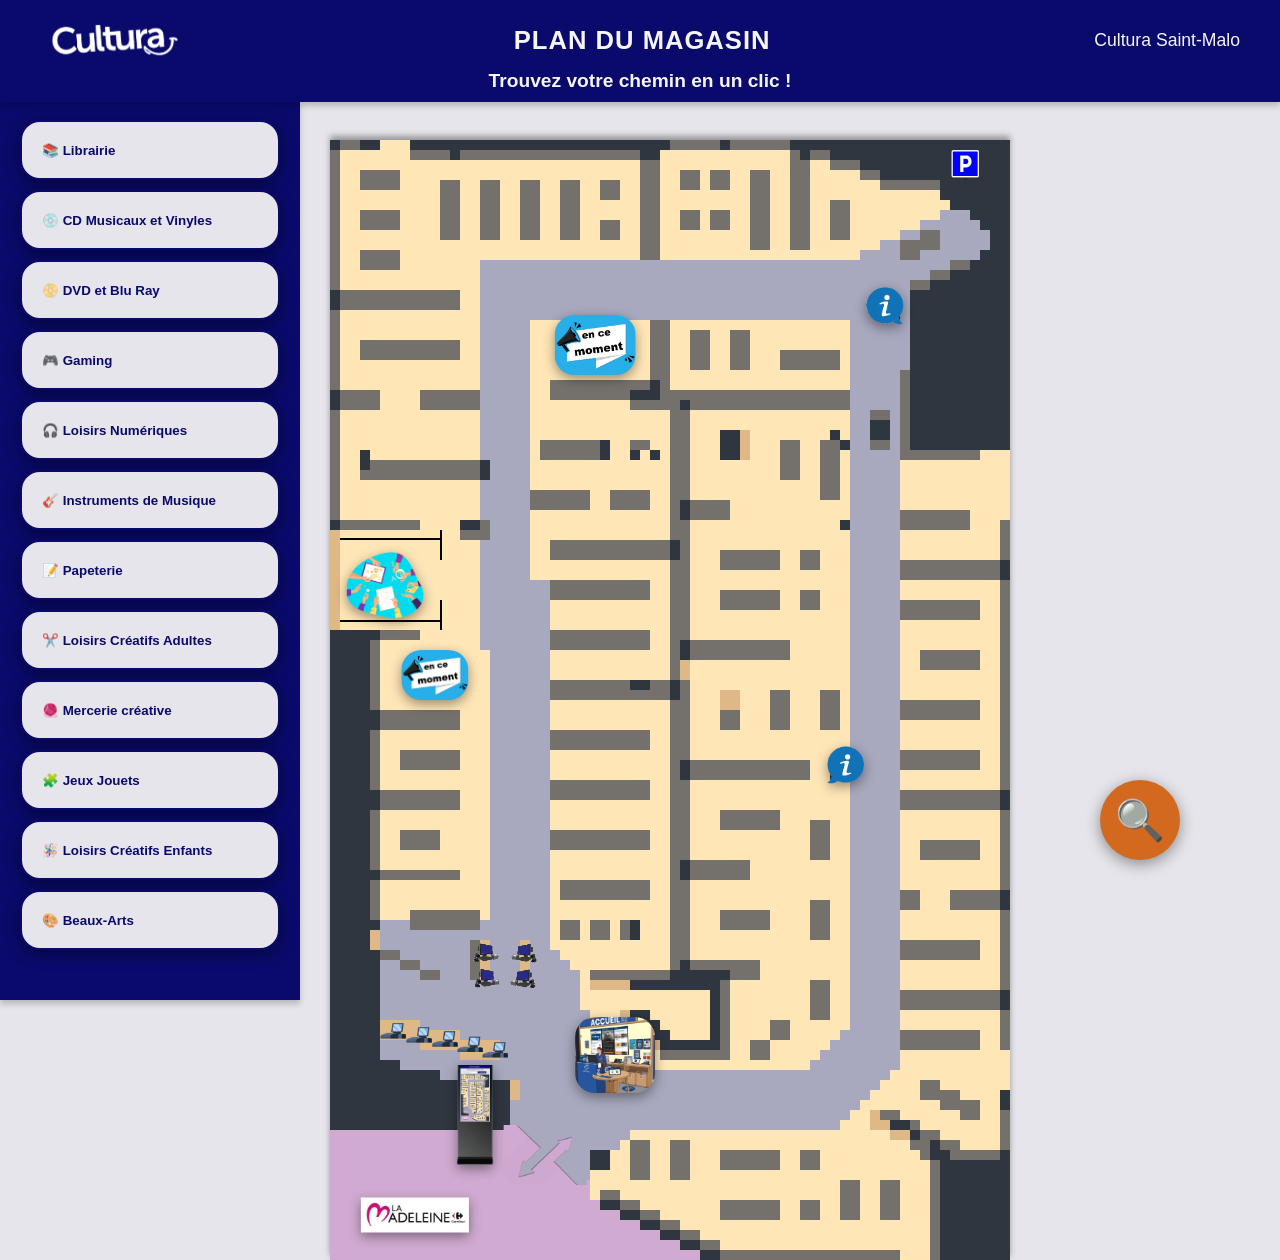
==== commit e71b4b38: "Add favicon link to index.html Added favicon link to the HTML head." ====
--- a/index.html
+++ b/index.html
@@ -4,6 +4,7 @@
     <meta charset="UTF-8">
     <meta name="viewport" content="width=device-width, initial-scale=1.0">
     <title>Projet Stage Prepa.Num.</title>
+    <link rel="icon" type="image/png" href="./img/favicon.png">
     <link rel="manifest" href="manifest.json">
     <link rel="stylesheet" href="./css/styles.css">
     <script src="data/dataProduitsCultura.js" defer></script>
--- a/css/styles.css
+++ b/css/styles.css
@@ -1,4 +1,10 @@
 /* VARIABLES & RESET */
+* {
+  margin: 0;
+  padding: 0;
+  box-sizing: border-box;
+}
+
 :root {
     --couleur-primaire: rgb(10, 10, 108);
     --couleur-secondaire: chocolate;
@@ -14,50 +20,75 @@
 }
 
 main {
-    padding-top: 160px; 
-    display: flex;
+    margin-top: 0px;
+    margin-left: 300px;
+    display: block;
     flex-direction: column;
     align-items: center;
-}
-
-
-
-/*EN-TÊTE & PIED DE PAGE */
-header {
-    display: flex;
-    align-items: center;
-    background-color: var(--couleur-primaire);
-    color: var(--text-blanc);
-    padding: 15px 40px;
-    box-shadow: 0 4px 6px rgba(0, 0, 0, 0.2);
-}
-
+    
+}
+
+
+/* EN-TÊTE */
 header {
     position: sticky;
     top: 0;
     z-index: 4000;
     justify-content: space-between;
-    height: 150px;
+    height: 140px;
     box-sizing: border-box;
-}
+    align-items: center;
+}
+
 
 .headerDocument {
+    top: 0;
+    padding: 10px 40px;
     display: flex;
+    margin-right: 0;
+    background-color: var(--couleur-primaire);
+    color: var(--text-blanc);
     flex-wrap: wrap; /* Autorise les éléments à passer à la ligne */
     justify-content: space-between; /* Espace le logo, le h1 et l'adresse sur la première ligne */
-    align-items: center; /* Centre verticalement les éléments de la première ligne */
-}
-
-
-.universContainerRight {
-    position: fixed;       
-    right: 40px;       
-    top: 180px;      
-    z-index: 5000;
-    display: flex;
-    flex-direction: column; 
-    gap: 10px;           
-
+    align-items: center;
+    box-shadow: 0 4px 6px rgba(0, 0, 0, 0.2);
+}
+
+/* Partie Gauche */
+#sideBarLeft {
+    position: fixed;
+    left: 0;
+    top: 0;
+    margin-top: 100px;
+    padding: 40px 10px;
+    width: 300px;
+    height: 100vh;
+    overflow-y: auto;
+    background: var(--couleur-primaire);
+    border-right: 1px solid var(--border-color);
+    padding: 20px;
+    z-index: 1000;
+    box-shadow: 0 4px 6px rgba(0, 0, 0, 0.2);
+}
+
+
+/* Classe ajoutée par le JavaScript pour ouvrir le menu */
+    #sideBarLeft.ouvert {
+        transform: translateX(0); /* Ramène la sidebar à sa position d'origine */
+        box-shadow: 4px 0 25px rgba(0, 0, 0, 0.6); /* Ombre forte pour bien la détacher du plan */
+    }
+
+#menuToggle {
+  display: none;
+  background: none;
+  border: none;
+  cursor: pointer;
+  margin-right: 15px;
+  transition: transform 0.2s ease;
+}
+
+#menuToggle:hover {
+  transform: scale(1.1);
 }
 
 .universContainerLeft{
@@ -76,7 +107,7 @@
     padding: 12px 20px;
     border-radius: 20px;
     border: 2px solid var(--couleur-primaire);
-    background-color: #ffffff;
+    background-color: var(--fond-page);
     color: var(--couleur-primaire);
     font-weight: bold;
     cursor: pointer;
@@ -88,8 +119,8 @@
 }
 
 .btn-univers:hover {
-    background-color: var(--couleur-primaire); 
-    color: #ffffff;   
+    background-color: var(--couleur-secondaire); 
+    color: var(--text-blanc);   
     transform: translateY(-5px) scale(1.05);
     box-shadow: 0 5px 15px rgba(0,0,0,0.2); 
 }
@@ -97,6 +128,7 @@
 .btn-univers:active {
     transform: translateY(0) scale(0.95); /* Le bouton s'écrase légèrement au clic */
 }
+
 
 .imglink {
     display: flex;  /* Évite les marges fantômes sous l'image */
@@ -110,6 +142,7 @@
 .imglink:hover img {
     transform: scale(1.05); /* Léger zoom au survol */
 }
+
 
 .titreDocument {
     margin: 0;
@@ -129,15 +162,12 @@
 .adresseMagasin {
     display: flex;
     align-items: center;
-    gap: 8px;
+    gap: 8px; 
     font-style: normal;
     font-size: 1.1rem;
     font-weight: 500;
 }
 
-.adresseMagasin img {
-    filter: brightness(0) invert(0.96); /* Blanchit l'icône SVG pour l'en-tête */
-}
 
 
 /* RECHERCHE & MODALE */
@@ -169,6 +199,7 @@
     transform: scale(0.95);
 }
 
+/* CSS par défaut (Ordinateur) */
 .fenetre-modal {
     display: none;
     position: fixed;
@@ -176,26 +207,42 @@
     left: 0;
     width: 100%;
     height: 100%;
-    background-color: rgba(0, 0, 0, 0.6);
+    /* J'ai passé l'opacité à 0.4 pour laisser le plan plus visible en arrière-plan */
+    background-color: rgba(0, 0, 0, 0.4); 
     z-index: 6000;
-    place-items: center;
+    /* On supprime l'ancien 'place-items: center;' */
 }
 
 .fenetre-modal.show {
-    display: grid;
+    display: flex; /* On utilise Flexbox à la place de grid */
+    align-items: center; /* Centre verticalement */
+    justify-content: flex-end; /* Pousse le contenu tout à droite */
+    padding-right: 80px; /* Laisse un espace pour ne pas coller au bord de l'écran */
 }
 
 .contenu-modal {
-    background: white;
+    background: var(--fond-page);
     padding: 25px;
     border-radius: 15px;
     width: 90%;
     max-width: 400px;
     position: relative;
     box-shadow: 0 5px 25px rgba(0, 0, 0, 0.5);
-    animation: slideIn 0.3s ease;
-}
-
+    margin: 0;
+    animation: slideInRight 0.4s ease;
+}
+
+/* Nouvelle animation : glissade depuis la droite */
+@keyframes slideInRight {
+    from {
+        opacity: 0;
+        transform: translateX(50px);
+    }
+    to {
+        opacity: 1;
+        transform: translateX(0);
+    }
+}
 
 
 /* Bouton pour effacer le trajet */
@@ -213,7 +260,6 @@
     z-index: 5000;
     font-size: 16px;
     font-weight: bold;
-    /* Le bouton est invisible par défaut et placé un peu plus bas */
     opacity: 0;
     visibility: hidden;
     transform: translateY(20px);
@@ -263,56 +309,6 @@
     outline-offset: 2px;
 }
 
-.barreDeRecherche {
-    display: flex;
-    flex-direction: column;
-    gap: 12px;
-}
-
-.barreDeRecherche input {
-    padding: 12px;
-    border: 2px solid #ccc;
-    border-radius: 6px;
-    font-size: 14px;
-    font-family: inherit;
-    transition: border-color 0.3s;
-}
-
-.barreDeRecherche input:focus {
-    outline: none;
-    border-color: var(--couleur-primaire);
-    box-shadow: 0 0 0 3px rgba(10, 10, 108, 0.1);
-}
-
-.barreDeRecherche input::placeholder {
-    color: #999;
-}
-
-.barreDeRecherche button {
-    padding: 12px 20px;
-    background-color: var(--couleur-primaire);
-    color: white;
-    border: none;
-    border-radius: 6px;
-    cursor: pointer;
-    font-size: 14px;
-    font-weight: bold;
-    min-height: 44px;
-}
-
-.barreDeRecherche button:focus {
-    outline: 2px solid var(--couleur-secondaire);
-    outline-offset: 2px;
-}
-
-.barreDeRecherche button:hover {
-    transform: translateY(-2px);
-    box-shadow: 0 6px 20px rgba(0, 0, 0, 0.3);
-}
-
-.barreDeRecherche button:active {
-    transform: translateY(0);
-}
 
 #messageInfo {
     min-height: 20px;
@@ -329,10 +325,10 @@
     grid-template-rows: repeat(112, 10px);
     min-height: 1100px;
     width: max-content;
-    margin: 0 auto 40px auto;
-    border: 4px solid #2F3640;
     box-shadow: 0 4px 6px rgba(0, 0, 0, 0.35);
     position: relative;
+    margin-left: 30px;
+    margin-top: 0;
 }
 
 /* 1. On prépare les cases du plan pour qu'elles puissent retenir une image */
@@ -350,10 +346,7 @@
     transform: translate(-50%, -50%) scaleY(-1);
     pointer-events: none;
     object-fit: contain;
-
-    
-}
-
+}
 
 #maBorne {
     width: auto; 
@@ -428,7 +421,6 @@
     }
     50% { 
         opacity: 0.7; 
-        /* On garde le centrage et l'inversion, on ajoute juste le rétrécissement */
         transform: translate(-50%, -50%) scaleY(-1) scale(0.95); 
     }
 }
@@ -442,8 +434,19 @@
     }
 }
 
-/* Animation d'apparition douce */
-@keyframes fadeIn {
+/* Animation spécifique au mobile : glissade depuis le bas */
+@keyframes slideInBottom {
+    from {
+        opacity: 0;
+        transform: translateY(30px);
+    }
+    to {
+        opacity: 1;
+        transform: translateY(0);
+    }
+}
+
+@keyframes fadeIn {/* Animation d'apparition douce */
     from { opacity: 0;}
     to { opacity: 1; }
 }
@@ -496,13 +499,12 @@
 
 .cibleAtteinte {
     background-color: #ff3333 !important; 
-    border-radius: 50%; /* Arrondit la case pour faire un point de repère */
+    border-radius: 50%;
     animation: pulsationCible 1.5s infinite;
-    z-index: 50; /* Passe au-dessus des autres cases */
-    position: relative; /* Nécessaire pour que le z-index fonctionne */
-}
-
-/* NFOBULLE FLOTTANTE */
+    z-index: 50;
+    position: relative;
+}
+
 .infobulle {
     position: fixed;
     background-color: rgba(0, 47, 108, 0.9);
@@ -532,28 +534,129 @@
 
 /* RESPONSIVE & MOBILE */
 @media (max-width: 1024px) {
+    #sideBarLeft {
+        width: 240px; 
+    }
+
+    main {
+        margin-left: 240px;
+    }
+
+    .universContainerLeft {
+        left: 20px;
+    }
+
+    .btn-univers {
+        min-width: 140px;
+        font-size: 0.9rem;
+    }
+
+    .titreDocument {
+        font-size: 1.4rem; 
+    }
+
+    /* 4. SÉCURISATION DU PLAN DU MAGASIN */
     .magasinContainer, .calqueImages {
         grid-template-columns: repeat(68, 10px);
         grid-template-rows: repeat(118, 10px);
     }
 
+    .magasinContainer {
+        margin-left: 10px;
+        max-width: calc(100vw - 260px); 
+        overflow-x: auto;
+    }
+
     .magasinContainer > div > div {
-        width: 12px;
-        height: 12px;
+        width: 10px;
+        height: 10px;
+    }
+    
+    .contenu-modal {
+        width: 80%; /* Prend un peu plus de place sur tablette */
     }
 }
 
 @media (max-width: 768px) {
+    main {
+        margin-left: 0;
+        width: 100%;
+        overflow-x: hidden; /* Empêche le défilement horizontal de toute la page */
+    }
+
+    /* Écrase le comportement "ordinateur" pour recentrer la modale sur mobile */
+    .fenetre-modal.show {
+        justify-content: center; /* Repositionne au centre horizontalement */
+        padding-right: 0; /* Annule l'espace de 80px de la version bureau */
+        
+        align-items: flex-end; /* Positionne la modale vers le bas de l'écran */
+        padding-bottom: 40px; /* Laisse un petit espace avec le bas du téléphone */
+    }
+
+    .contenu-modal {
+        width: 95%; /* Prend presque toute la largeur sur petit écran */
+        padding: 20px;
+        max-width: 100%;
+        animation: slideInBottom 0.3s ease; /* L'animation vient du bas */
+    }
+
+    #sideBarLeft {
+        transform: translateX(-100%); /* Cache la sidebar hors de l'écran */
+        transition: transform 0.3s ease;
+        width: 250px;
+    }
+
+    #menuToggle {
+        display: block; /* On affiche le menu burger sur mobile */
+        color: var(--couleur-secondaire);
+    }
+
+
+
+    .titreDocument,
+    .sousTitreDocument,
+    .adresseMagasin {
+        display: none;
+    }
+
     header {
-        height: auto;
-        flex-direction: column;
-        gap: 10px;
-        padding: 10px 20px;
+        height: 60px; /* Hauteur ultra-fine pour maximiser l'espace du plan */
+        padding: 0;
+        flex-direction: row;
+    }
+
+    .headerDocument {
+        flex-direction: row; /* Force le logo et le bouton sur la même ligne */
+        justify-content: space-between; /* Logo à gauche, bouton à droite */
+        align-items: center;
+        padding: 0 20px;
+        height: 100%;
+        width: 100%;
+        gap: 0;
+    }
+
+   
+    .imglink { /*AJUSTEMENT DU LOGO ET DU BOUTON */
+        display: flex;
+        align-items: center;
+    }
+
+    .imglink img {
+        width: 110px; 
+    }
+
+    #menuToggle {
+        display: flex;
+        align-items: center;
+        justify-content: center;
+        margin: 0;
+        font-size: 28px;
     }
 
     .headerDocument {
         flex-direction: column;
         gap: 10px;
+        padding: 10px;
     }
 
     .imglink img {
@@ -576,56 +679,57 @@
         font-size: 0.95rem;
     }
 
-    /* Plan du magasin : adapter la taille sur petit écran */
     .magasinContainer, .calqueImages {
         grid-template-columns: repeat(68, 10px);
         grid-template-rows: repeat(118, 10px);
     }
+    
     .magasinContainer {
         min-height: auto;
         margin-bottom: 20px;
+        margin-left: 0; /* On retire l'ancienne marge de 30px */
+        max-width: 100vw; /* Contraint la largeur à la taille de l'écran */
+        overflow-x: auto; /* Active le "Swipe" horizontal pour voir tout le plan */
+        -webkit-overflow-scrolling: touch; /* Rend le défilement fluide sur mobile */
+        padding-bottom: 15px; /* Laisse un peu d'espace pour la barre de défilement */
     }
 
     .magasinContainer > div > div {
         width: 10px;
         height: 10px;
     }
-
-    /* Bouton flottant accessible au touch */
-    #boutonFlottant {
-        width: 56px;
-        height: 56px;
+    
+    #boutonFlottant {/* Bouton flottant ajusté (Mobile/Tablette) */
+        width: 50px;
+        height: 50px;
         bottom: 20px;
         right: 20px;
-        font-size: 24px;
-    }
-
-    /* Modale responsive */
+        font-size: 20px; /* Icône un peu plus petite */
+        /* On réduit aussi l'ombre pour qu'il paraisse "moins lourd" */
+        box-shadow: 0 2px 8px rgba(0, 0, 0, 0.3); 
+    }
+
+    #boutonEffacer {
+        right: 80px; /* On le pousse à gauche pour laisser la place au bouton de recherche */
+        bottom: 20px; /* Aligné verticalement avec le bouton de recherche */
+        padding: 10px 20px; /* Un peu moins haut */
+        font-size: 14px; /* Texte légèrement plus petit */
+    }
+
     .contenu-modal {
         width: 95%;
         padding: 20px;
         max-width: 100%;
     }
 
-    .barreDeRecherche input,
-    .barreDeRecherche button {
-        font-size: 16px; /* Évite le zoom sur iOS */
-        min-height: 44px; /* Zone touchable WCAG */
-    }
-
-    /* Infobulle plus compacte */
     .infobulle {
         font-size: 12px;
         padding: 6px 10px;
         max-width: 85vw;
-    }
-
-    /* Images icônes légèrement réduites */
-    .icon-overlay {
-        max-width: 24px;
-        max-height: 24px;
-    }
-}
+        white-space: normal; /* Permet au texte de passer à la ligne s'il est trop long */
+    }
+}
+
 
 @media (max-width: 480px) {
     body {
@@ -633,53 +737,53 @@
     }
 
     header {
-        padding: 8px 15px;
+        padding: 8px 10px; /* On réduit encore les marges intérieures */
     }
 
     .titreDocument {
         font-size: 1.1rem;
+        letter-spacing: 0.5px; /* On réduit légèrement l'espacement des lettres */
     }
 
     .adresseMagasin {
         font-size: 0.85rem;
     }
 
-    /* Plan encore plus compact */
+    .imglink img {
+        width: 100px; /* Logo légèrement plus petit pour aérer l'en-tête */
+    }
+
+    /* 2. PLAN DU MAGASIN (RÉDUCTION PROPORTIONNELLE) */
+    /* Passer à 8px réduit la largeur totale à 544px, ce qui demande moins de scroll */
     .magasinContainer, .calqueImages {
         grid-template-columns: repeat(68, 8px);
         grid-template-rows: repeat(118, 8px);
     }
 
-    .magasinContainer {
-        border-width: 2px;
-        grid-auto-rows: 8px;
-    }
-
     .magasinContainer > div > div {
         width: 8px;
         height: 8px;
     }
 
+
+/* Bouton flottant ultra-compact (Très petit écran) */
     #boutonFlottant {
-        width: 50px;
-        height: 50px;
-        font-size: 20px;
+        width: 46px; /* On frôle la limite WCAG pour maximiser la vue du plan */
+        height: 46px;
+        font-size: 18px;
+        bottom: 15px;
+        right: 15px;
+        box-shadow: 0 1px 5px rgba(0, 0, 0, 0.25);
     }
 
     .contenu-modal {
         padding: 15px;
         border-radius: 10px;
+        width: 95%; /* Maximise l'espace de la pop-up sur tout petit écran */
     }
 
     .barreDeRecherche {
         gap: 10px;
-    }
-
-    .barreDeRecherche input,
-    .barreDeRecherche button {
-        font-size: 16px;
-        padding: 10px;
-        min-height: 44px;
     }
 
     .infobulle {
